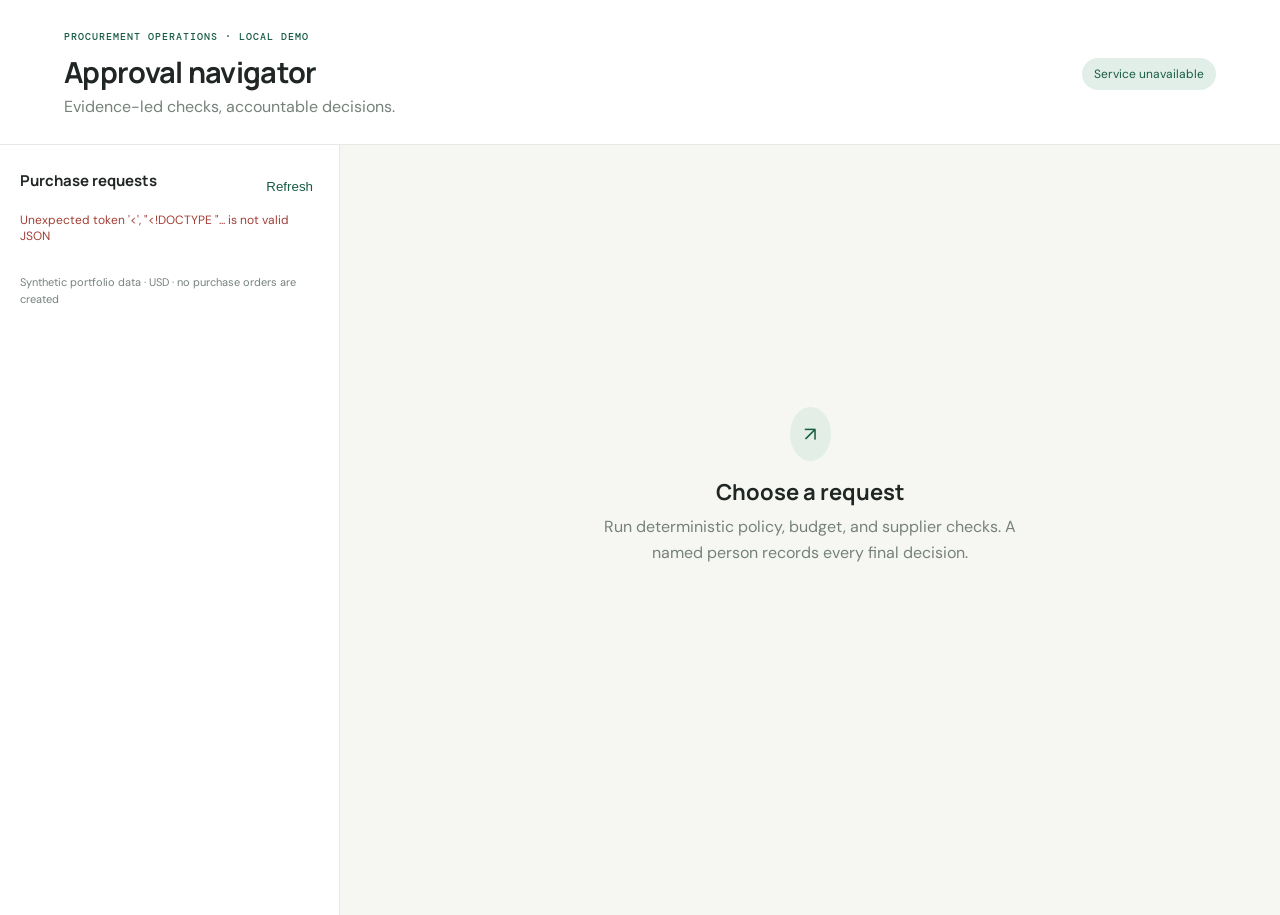
==== static/index.html @ 3aecb813 "ProcurmentApproval ProcurmentApproval" ====
<!doctype html>
<html lang="en"><head><meta charset="utf-8"><meta name="viewport" content="width=device-width,initial-scale=1"><title>Procurement Approval Navigator</title><link rel="stylesheet" href="/static/style.css"></head>
<body><header><div><div class="eyebrow">PROCUREMENT OPERATIONS · LOCAL DEMO</div><h1>Approval navigator</h1><p>Evidence-led checks, accountable decisions.</p></div><span class="pill" id="health">Connecting…</span></header>
<main><aside><div class="section-head"><h2>Purchase requests</h2><button class="quiet" onclick="loadRequests()">Refresh</button></div><div id="requests" class="request-list"></div><div class="note">Synthetic portfolio data · USD · no purchase orders are created</div></aside>
<section class="detail" id="detail"><div class="empty"><div class="icon">↗</div><h2>Choose a request</h2><p>Run deterministic policy, budget, and supplier checks. A named person records every final decision.</p></div></section></main>
<script src="/static/app.js"></script></body></html>
---- static/style.css ----
@import url('https://fonts.googleapis.com/css2?family=DM+Mono:wght@400;500&family=DM+Sans:wght@400;500;600;700&family=Manrope:wght@500;600;700;800&display=swap');
:root{--ink:#202624;--muted:#76817a;--line:#e6e9e4;--paper:#f6f7f3;--green:#175b43;--mint:#e2efe8;--amber:#a95f15;--rose:#a13e35}*{box-sizing:border-box}body{margin:0;background:var(--paper);color:var(--ink);font-family:'DM Sans',sans-serif}header{padding:30px max(5vw,28px) 27px;display:flex;align-items:center;justify-content:space-between;background:#fff;border-bottom:1px solid var(--line)}h1,h2,h3,p{margin-top:0}h1{font:700 29px Manrope,sans-serif;letter-spacing:-.7px;margin-bottom:4px}header p{color:var(--muted);margin:0}.eyebrow,.mono,.label{font:500 10px 'DM Mono',monospace;letter-spacing:1px;color:var(--muted)}.eyebrow{color:var(--green);margin-bottom:9px}.pill{border-radius:20px;background:var(--mint);color:var(--green);padding:8px 12px;font-size:12px}main{display:grid;grid-template-columns:340px minmax(0,1fr);max-width:1440px;margin:0 auto;min-height:calc(100vh - 130px)}aside{background:#fff;border-right:1px solid var(--line);padding:25px 20px}.section-head{display:flex;align-items:center;justify-content:space-between}.section-head h2{font:700 15px Manrope,sans-serif}.quiet{background:transparent;border:0;color:var(--green);cursor:pointer}.request-list{display:grid;gap:8px}.req{border:1px solid var(--line);background:#fff;text-align:left;padding:14px;border-radius:8px;cursor:pointer;color:var(--ink)}.req:hover,.req.active{border-color:#6caa88;background:#f3faf5}.req strong{display:block;font-size:13px;margin:8px 0 3px}.req span{font-size:11px;color:var(--muted)}.req-top{display:flex;justify-content:space-between}.status{font-size:10px!important;padding:3px 7px;border-radius:20px;background:#eff1ed}.status.blocked{background:#fbe9e6;color:var(--rose)}.status.pending_human_review{background:#e4f1e9;color:var(--green)}.note{font-size:11px;line-height:1.5;color:var(--muted);padding-top:18px}.detail{padding:34px clamp(20px,5vw,72px);max-width:1050px;width:100%}.empty{height:70vh;display:flex;flex-direction:column;align-items:center;justify-content:center;text-align:center;color:var(--muted)}.empty h2{font:700 22px Manrope;color:var(--ink);margin:16px 0 7px}.empty p{max-width:420px;line-height:1.6}.icon{background:#e3eee7;color:var(--green);padding:14px;border-radius:50%;font-size:20px}.title-row{display:flex;justify-content:space-between;gap:20px;align-items:flex-start}.title-row h2{font:700 24px Manrope;margin:5px 0}.subtitle{color:var(--muted);font-size:13px}.button{border:0;border-radius:6px;background:var(--green);color:#fff;padding:11px 15px;font-weight:600;cursor:pointer}.button:disabled{opacity:.5;cursor:wait}.facts{display:flex;gap:30px;flex-wrap:wrap;padding:19px 0;border-bottom:1px solid var(--line);margin-bottom:21px}.fact span{display:block}.fact .label{margin-bottom:5px}.fact strong{font:600 13px 'DM Mono',monospace}.panel{background:#fff;border:1px solid var(--line);border-radius:8px;padding:17px 19px;margin-bottom:14px}.panel h3{font:700 13px Manrope;margin-bottom:12px}.finding{font-size:13px;line-height:1.55;padding:8px 0;border-top:1px solid #f0f1ee}.finding:first-of-type{border-top:0}.finding.warn{color:var(--rose)}.citation{border-top:1px solid #f0f1ee;padding:11px 0}.citation:first-of-type{border-top:0}.citation strong{font-size:12px}.citation p{font-size:12px;color:#606b64;line-height:1.5;margin:6px 0}.tags{display:flex;gap:8px;flex-wrap:wrap}.tag{font:10px 'DM Mono',monospace;color:#526159;background:#f1f4f0;padding:4px 7px;border-radius:4px}.review{border-left:3px solid #d3a45a;background:#fffaf1}.review p{font-size:13px;line-height:1.5}.review form{display:grid;grid-template-columns:1fr 2fr auto;gap:9px}.review select,.review input{border:1px solid var(--line);padding:10px;border-radius:5px;background:#fff}.timeline{font-size:12px;color:#637068;padding:8px 0;border-top:1px solid #f0f1ee}.error{color:var(--rose);font-size:12px;margin-top:9px}@media(max-width:760px){main{display:block}aside{border:0;border-bottom:1px solid var(--line)}.request-list{grid-template-columns:1fr 1fr}.detail{padding:24px 16px}.review form{grid-template-columns:1fr}.title-row{display:block}.title-row .button{margin:10px 0}}@media(max-width:480px){.request-list{grid-template-columns:1fr}}
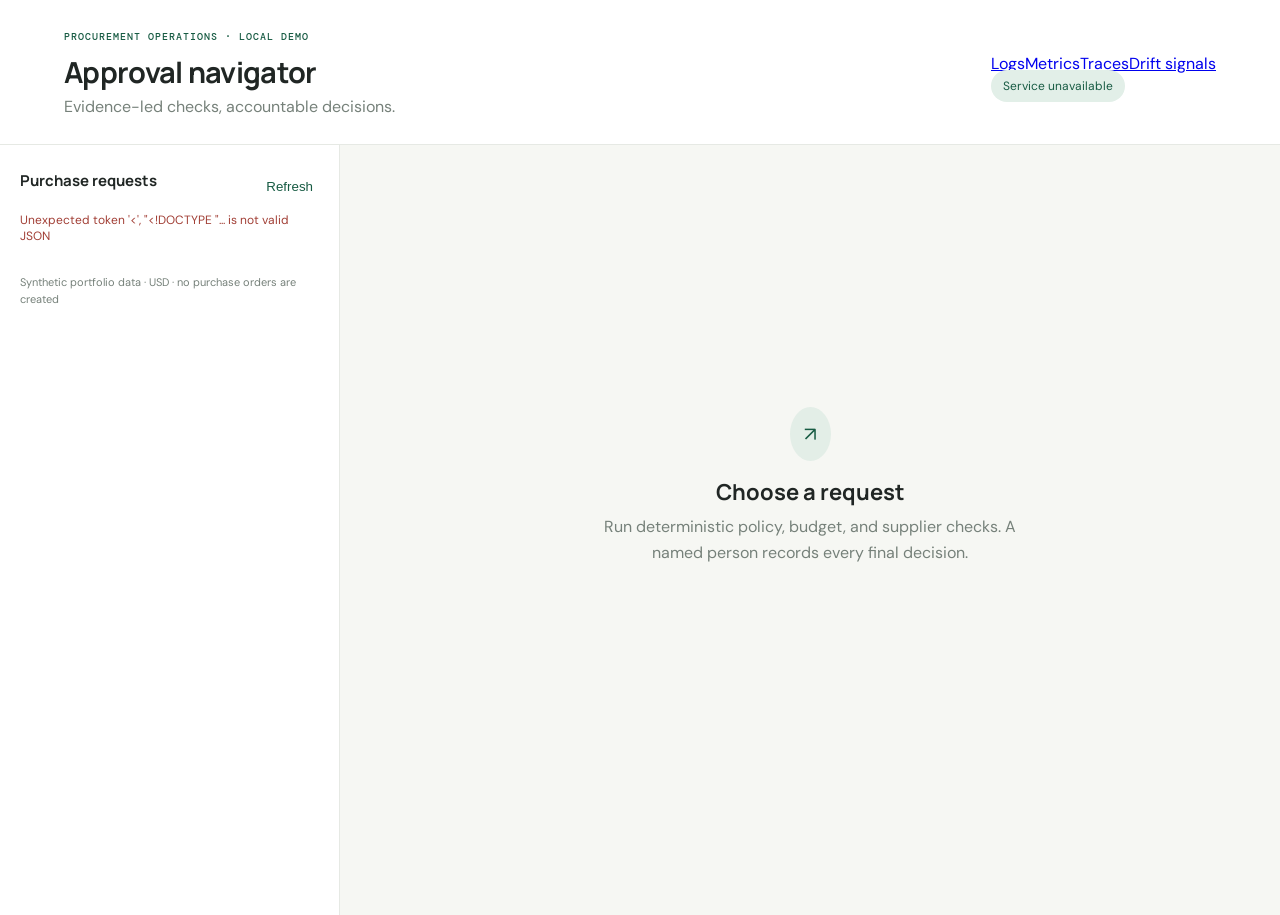
==== commit a7bfb7ed: "Add files via upload" ====
--- a/static/index.html
+++ b/static/index.html
@@ -1,6 +1,6 @@
 <!doctype html>
 <html lang="en"><head><meta charset="utf-8"><meta name="viewport" content="width=device-width,initial-scale=1"><title>Procurement Approval Navigator</title><link rel="stylesheet" href="/static/style.css"></head>
-<body><header><div><div class="eyebrow">PROCUREMENT OPERATIONS · LOCAL DEMO</div><h1>Approval navigator</h1><p>Evidence-led checks, accountable decisions.</p></div><span class="pill" id="health">Connecting…</span></header>
+<body><header><div><div class="eyebrow">PROCUREMENT OPERATIONS · LOCAL DEMO</div><h1>Approval navigator</h1><p>Evidence-led checks, accountable decisions.</p></div><div class="home-header-right"><nav class="home-nav"><a href="/logs">Logs</a><a href="/metrics">Metrics</a><a href="/traces">Traces</a><a href="/drifts">Drift signals</a></nav><span class="pill" id="health">Connecting…</span></div></header>
 <main><aside><div class="section-head"><h2>Purchase requests</h2><button class="quiet" onclick="loadRequests()">Refresh</button></div><div id="requests" class="request-list"></div><div class="note">Synthetic portfolio data · USD · no purchase orders are created</div></aside>
 <section class="detail" id="detail"><div class="empty"><div class="icon">↗</div><h2>Choose a request</h2><p>Run deterministic policy, budget, and supplier checks. A named person records every final decision.</p></div></section></main>
 <script src="/static/app.js"></script></body></html>
